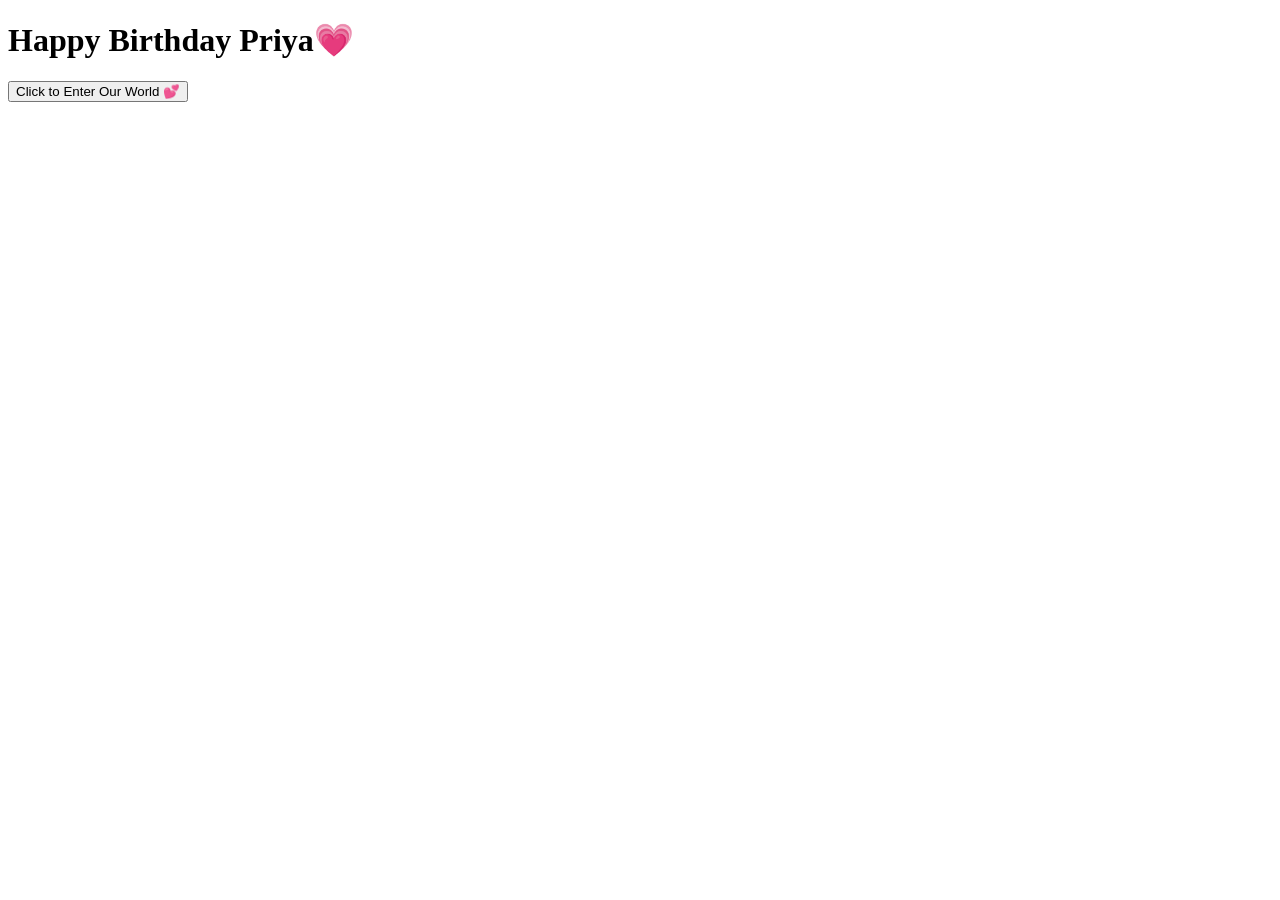
==== index.html @ 2384a810 "first commit" ====
<!DOCTYPE html>
<html lang="en">
<head>
    <meta charset="UTF-8">
    <meta name="viewport" content="width=device-width, initial-scale=1.0">
    <title>Happy Birthday</title>
    <script src="https://cdnjs.cloudflare.com/ajax/libs/gsap/3.12.2/gsap.min.js"></script>
    <link rel="stylesheet" href="style.css">
    
</head>
<body>
    <div class="cursor"></div>
    <div class="container">
        <h1>Happy Birthday Priya💗</h1>
        <div class="greeting"></div>
        <button class="cta-button">Click to Enter Our World 💕</button>
    </div>

    <script src="script.js">
        
    </script>
</body>
</html>
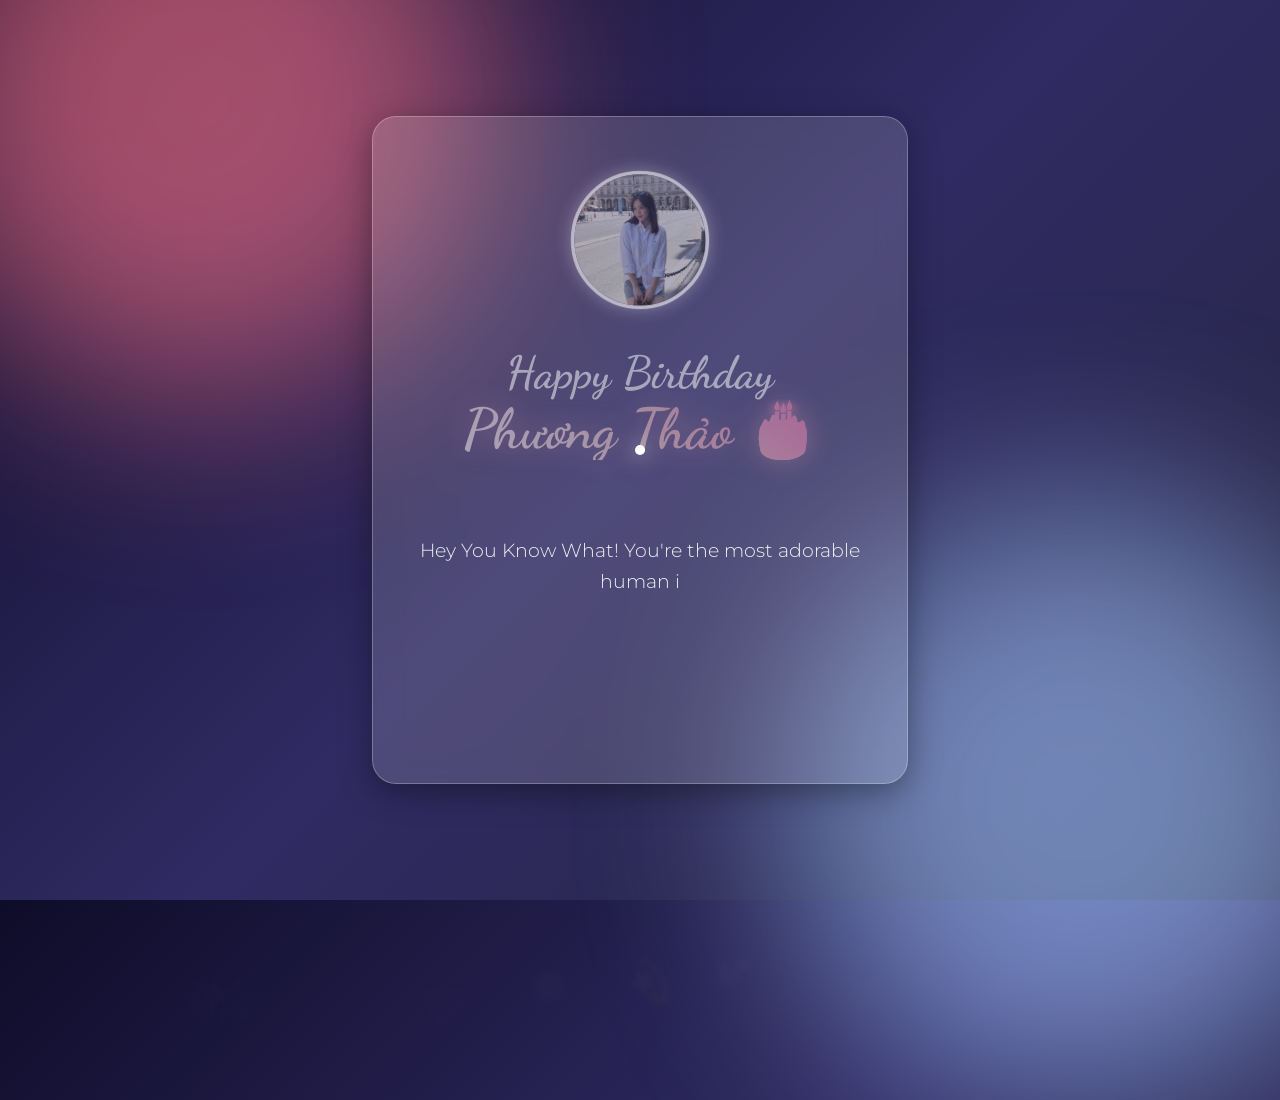
==== commit 2f3cc362: "update" ====
--- a/index.html
+++ b/index.html
@@ -4,16 +4,29 @@
     <meta charset="UTF-8">
     <meta name="viewport" content="width=device-width, initial-scale=1.0">
     <title>Happy Birthday</title>
+    <link rel="preconnect" href="https://fonts.googleapis.com">
+    <link rel="preconnect" href="https://fonts.gstatic.com" crossorigin>
+    <link href="https://fonts.googleapis.com/css2?family=Dancing+Script:wght@700&family=Montserrat:wght@300;400;600&family=Playfair+Display:ital,wght@0,700;1,700&display=swap" rel="stylesheet">
     <script src="https://cdnjs.cloudflare.com/ajax/libs/gsap/3.12.2/gsap.min.js"></script>
     <link rel="stylesheet" href="style.css">
     
 </head>
 <body>
     <div class="cursor"></div>
+    <div class="background-blobs"></div>
     <div class="container">
-        <h1>Happy Birthday Priya💗</h1>
-        <div class="greeting"></div>
-        <button class="cta-button">Click to Enter Our World 💕</button>
+        <div class="glass-card">
+            <div class="profile-container">
+                <img src="pt1.jpg" alt="Phương Thảo" class="profile-photo">
+            </div>
+            <h1 class="main-title">Happy Birthday <br> <span class="highlight-name">Phương Thảo 🎂</span></h1>
+            <div class="sub-greeting">New Journey, New Memories! 🌍✈️</div>
+            <div class="greeting"></div>
+            <button class="cta-button">
+                <span>Click để nhận quà từ Tiến nhennn 💕</span>
+                <div class="button-glow"></div>
+            </button>
+        </div>
     </div>
 
     <script src="script.js">
--- a/style.css
+++ b/style.css
@@ -0,0 +1,245 @@
+:root {
+    --primary: #ff758c;
+    --primary-light: #ff7eb3;
+    --secondary: #ff9a9e;
+    --accent: #fad0c4;
+    --travel: #a1c4fd;
+    --bg-dark: #0f0c29;
+    --glass-bg: rgba(255, 255, 255, 0.15);
+    --glass-border: rgba(255, 255, 255, 0.25);
+}
+
+* {
+    margin: 0;
+    padding: 0;
+    box-sizing: border-box;
+    cursor: none;
+}
+
+body {
+    min-height: 100vh;
+    display: flex;
+    flex-direction: column;
+    align-items: center;
+    justify-content: center;
+    background: #0f0c29;
+    background: linear-gradient(135deg, #0f0c29, #302b63, #24243e);
+    font-family: 'Montserrat', sans-serif;
+    color: white;
+    overflow: hidden;
+    position: relative;
+}
+
+/* Background Blobs for Mesh Gradient Effect */
+.background-blobs {
+    position: absolute;
+    width: 100%;
+    height: 100%;
+    top: 0;
+    left: 0;
+    z-index: 0;
+    filter: blur(100px);
+    opacity: 0.6;
+}
+
+.background-blobs::before,
+.background-blobs::after {
+    content: '';
+    position: absolute;
+    border-radius: 50%;
+}
+
+.background-blobs::before {
+    width: 600px;
+    height: 600px;
+    background: var(--primary);
+    top: -200px;
+    left: -100px;
+    animation: moveBlob1 15s infinite alternate;
+}
+
+.background-blobs::after {
+    width: 600px;
+    height: 600px;
+    background: var(--travel);
+    bottom: -200px;
+    right: -100px;
+    animation: moveBlob2 18s infinite alternate;
+}
+
+@keyframes moveBlob1 {
+    from { transform: translate(0, 0) scale(1); }
+    to { transform: translate(30vw, 15vh) scale(1.2); }
+}
+
+@keyframes moveBlob2 {
+    from { transform: translate(0, 0) scale(1.2); }
+    to { transform: translate(-30vw, -15vh) scale(1); }
+}
+
+.cursor {
+    width: 10px;
+    height: 10px;
+    background: white;
+    border-radius: 50%;
+    position: fixed;
+    pointer-events: none;
+    z-index: 9999;
+    box-shadow: 0 0 20px rgba(255, 255, 255, 0.8), 0 0 40px rgba(255, 105, 180, 0.4);
+    transition: transform 0.1s ease;
+}
+
+.container {
+    padding: 2rem;
+    z-index: 1;
+    width: 100%;
+    max-width: 600px;
+}
+
+.glass-card {
+    background: var(--glass-bg);
+    backdrop-filter: blur(15px);
+    -webkit-backdrop-filter: blur(15px);
+    border: 1px solid var(--glass-border);
+    border-radius: 24px;
+    padding: 3rem 2rem;
+    text-align: center;
+    box-shadow: 0 8px 32px 0 rgba(0, 0, 0, 0.37);
+}
+
+.profile-container {
+    width: 150px;
+    height: 150px;
+    margin: 0 auto 1.5rem;
+    position: relative;
+    opacity: 0;
+    transform: scale(0.8);
+}
+
+.profile-photo {
+    width: 100%;
+    height: 100%;
+    object-fit: cover;
+    border-radius: 50%;
+    border: 4px solid white;
+    box-shadow: 0 0 20px rgba(255, 255, 255, 0.5);
+    animation: floatProfile 6s ease-in-out infinite;
+}
+
+@keyframes floatProfile {
+    0%, 100% { transform: translateY(0); }
+    50% { transform: translateY(-10px); }
+}
+
+.main-title {
+    font-family: 'Dancing Script', cursive;
+    font-size: 2.8rem;
+    line-height: 1.1;
+    margin-bottom: 2rem;
+    color: white;
+    opacity: 0;
+}
+
+.highlight-name {
+    font-size: 3.5rem;
+    display: inline-block;
+    white-space: nowrap;
+    background: linear-gradient(45deg, #fff, #fad0c4, #ff7eb3);
+    -webkit-background-clip: text;
+    background-clip: text;
+    -webkit-text-fill-color: transparent;
+    filter: drop-shadow(0 0 15px rgba(255, 182, 193, 0.6));
+    animation: namePulse 3s ease-in-out infinite;
+}
+
+@keyframes namePulse {
+    0%, 100% { transform: scale(1); filter: drop-shadow(0 0 15px rgba(255, 182, 193, 0.6)); }
+    50% { transform: scale(1.05); filter: drop-shadow(0 0 25px rgba(255, 126, 179, 0.8)); }
+}
+.sub-greeting {
+    font-size: 1.1rem;
+    font-weight: 500;
+    color: var(--travel);
+    margin-bottom: 2rem;
+    letter-spacing: 1px;
+    text-transform: uppercase;
+    opacity: 0;
+    transform: translateY(10px);
+}
+
+.greeting {
+    font-size: 1.2rem;
+    font-weight: 300;
+    line-height: 1.6;
+    margin-bottom: 3rem;
+    min-height: 4.8em;
+    color: rgba(255, 255, 255, 0.9);
+}
+
+.cta-button {
+    position: relative;
+    padding: 1.2rem 2.5rem;
+    font-size: 1.1rem;
+    font-weight: 600;
+    background: white;
+    border: none;
+    border-radius: 50px;
+    color: #302b63;
+    cursor: pointer;
+    overflow: hidden;
+    transition: all 0.3s ease;
+    opacity: 0;
+}
+
+.cta-button span {
+    position: relative;
+    z-index: 2;
+}
+
+.button-glow {
+    position: absolute;
+    top: 50%;
+    left: 50%;
+    width: 0;
+    height: 0;
+    background: rgba(255, 105, 180, 0.4);
+    box-shadow: 0 0 50px 30px rgba(255, 105, 180, 0.4);
+    border-radius: 50%;
+    transform: translate(-50%, -50%);
+    z-index: 1;
+    transition: all 0.5s ease;
+    opacity: 0;
+}
+
+.cta-button:hover {
+    transform: translateY(-5px);
+    box-shadow: 0 10px 20px rgba(0, 0, 0, 0.2);
+}
+
+.cta-button:hover .button-glow {
+    opacity: 1;
+    width: 100px;
+    height: 100px;
+}
+
+.floating {
+    position: absolute;
+    pointer-events: none;
+    opacity: 0;
+    z-index: 0;
+}
+
+@media (max-width: 768px) {
+    .main-title { font-size: 2rem; }
+    .highlight-name { font-size: 2.2rem; }
+    .glass-card { padding: 2rem 1.5rem; margin: 1rem; }
+    .greeting { font-size: 1rem; min-height: 5em; }
+    .cta-button { padding: 1rem 2rem; font-size: 1rem; }
+}
+
+@media (max-width: 480px) {
+    .main-title { font-size: 1.6rem; }
+    .highlight-name { font-size: 1.8rem; }
+    .glass-card { padding: 1.5rem 1rem; }
+    .greeting { font-size: 0.9rem; }
+}
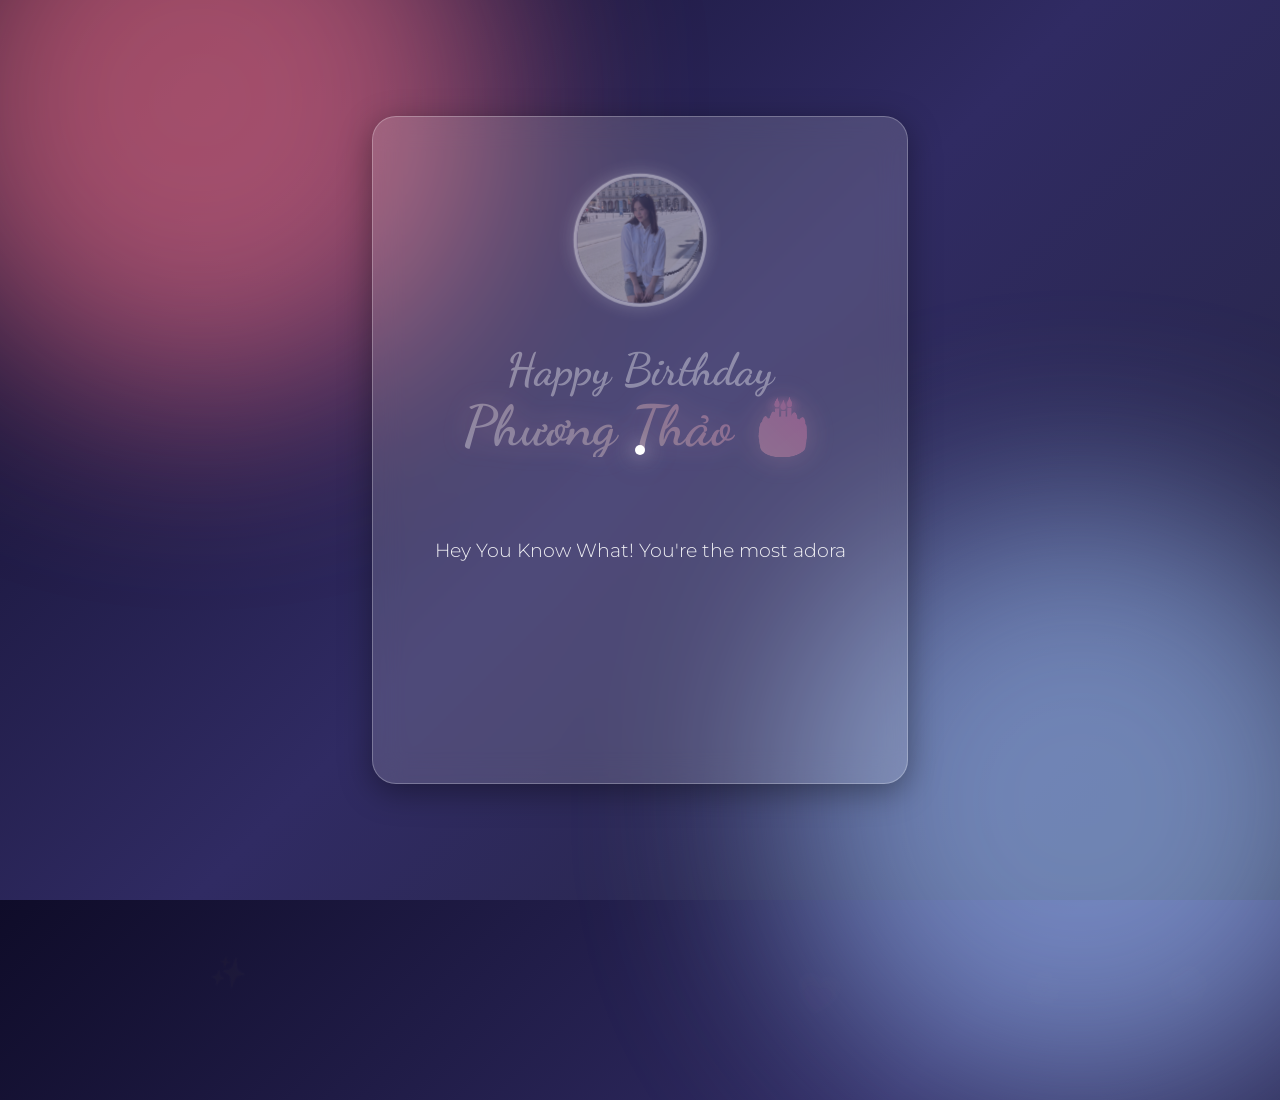
==== commit ab3220d3: "add music" ====
--- a/index.html
+++ b/index.html
@@ -29,8 +29,7 @@
         </div>
     </div>
 
-    <script src="script.js">
-        
-    </script>
+    <script src="script.js"></script>
+    <script src="music.js"></script>
 </body>
 </html>
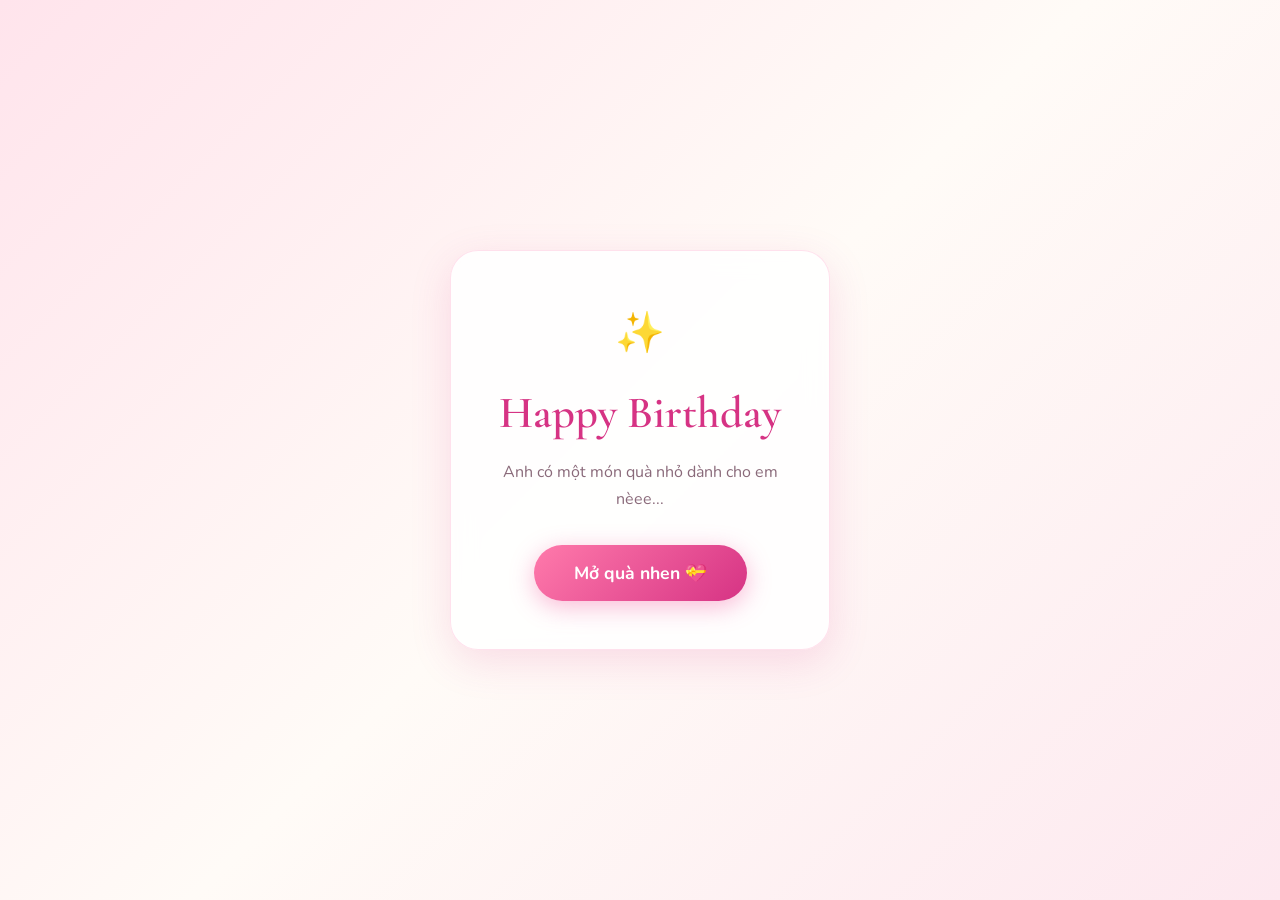
==== commit 555adc1a: "ngoc" ====
--- a/index.html
+++ b/index.html
@@ -1,35 +1,254 @@
 <!DOCTYPE html>
-<html lang="en">
+<html lang="vi">
 <head>
-    <meta charset="UTF-8">
-    <meta name="viewport" content="width=device-width, initial-scale=1.0">
-    <title>Happy Birthday</title>
-    <link rel="preconnect" href="https://fonts.googleapis.com">
-    <link rel="preconnect" href="https://fonts.gstatic.com" crossorigin>
-    <link href="https://fonts.googleapis.com/css2?family=Dancing+Script:wght@700&family=Montserrat:wght@300;400;600&family=Playfair+Display:ital,wght@0,700;1,700&display=swap" rel="stylesheet">
-    <script src="https://cdnjs.cloudflare.com/ajax/libs/gsap/3.12.2/gsap.min.js"></script>
-    <link rel="stylesheet" href="style.css">
-    
+  <meta charset="UTF-8">
+  <meta name="viewport" content="width=device-width, initial-scale=1.0">
+  <title>Happy Birthday, Em Yêu 💕</title>
+  <link rel="preconnect" href="https://fonts.googleapis.com">
+  <link rel="preconnect" href="https://fonts.gstatic.com" crossorigin>
+  <link href="https://fonts.googleapis.com/css2?family=Cormorant+Garamond:ital,wght@0,400;0,600;1,400&family=Nunito:wght@400;600;700;800&display=swap" rel="stylesheet">
+  <link rel="stylesheet" href="style.css">
 </head>
 <body>
-    <div class="cursor"></div>
-    <div class="background-blobs"></div>
-    <div class="container">
-        <div class="glass-card">
-            <div class="profile-container">
-                <img src="pt1.jpg" alt="Phương Thảo" class="profile-photo">
-            </div>
-            <h1 class="main-title">Happy Birthday <br> <span class="highlight-name">Phương Thảo 🎂</span></h1>
-            <div class="sub-greeting">New Journey, New Memories! 🌍✈️</div>
-            <div class="greeting"></div>
-            <button class="cta-button">
-                <span>Click để nhận quà từ Tiến nhennn 💕</span>
-                <div class="button-glow"></div>
-            </button>
-        </div>
+  <div class="hearts-bg" aria-hidden="true"></div>
+
+  <!-- Entry overlay for music -->
+  <div id="entry-overlay" class="entry-overlay">
+    <div class="entry-card">
+      <div class="entry-sparkle">✨</div>
+      <h1 class="entry-title">Happy Birthday</h1>
+      <p class="entry-sub">Anh có một món quà nhỏ dành cho em nèee...</p>
+      <button id="enter-btn" class="btn-enter">Mở quà nhen 💝</button>
     </div>
-
-    <script src="script.js"></script>
-    <script src="music.js"></script>
+  </div>
+
+  <audio id="bg-music" loop preload="auto">
+    <source src="Until I Found You.mp3" type="audio/mpeg">
+  </audio>
+
+  <button id="music-toggle" class="music-toggle" aria-label="Toggle music" hidden>
+    <span class="music-icon">🎵</span>
+  </button>
+
+  <main id="main-content" hidden>
+    <!-- Hero -->
+    <section class="hero">
+      <div class="hero-content">
+        <p class="hero-tag">31 · 07 · 2026</p>
+        <h1 class="hero-title">
+          <span class="title-line">Chúc mừng</span>
+          <span class="title-line accent">sinh nhật em</span>
+        </h1>
+        <p class="hero-heart">💗</p>
+      </div>
+      <div class="hero-photos">
+        <div class="polaroid p1"><img src="i1.jpg" alt="Kỷ niệm đẹp 1"></div>
+        <div class="polaroid p2"><img src="i2.jpg" alt="Kỷ niệm đẹp 2"></div>
+        <div class="polaroid p3"><img src="i3.jpg" alt="Kỷ niệm đẹp 3"></div>
+      </div>
+      <div class="scroll-hint">
+        <span>Cuộn xuống nhen</span>
+        <div class="scroll-arrow">↓</div>
+      </div>
+    </section>
+
+    <!-- Messages -->
+    <section class="messages">
+      <div class="message-card reveal" data-delay="0">
+        <div class="card-icon">🎂</div>
+        <p>Chúc em sinh nhật vui vẻ nhen, nay anh mới biết nên hong kịp chuẩn bị chi hết, nên anh vội làm cái ni để tặng em mong em sẽ thích nó. Chúc em tuổi mới ngày càng xinh đẹp hơn nè, đậu nguyện vọng 1, gia đình hạnh phúc, luôn xinh tươi vui cười. Phải nhớ quan tâm đến bản thân, tự chăm sóc cho bản thân, quan tâm đến sức khoẻ đóo nghe hong. Lớn ròi đó chứ hong còn nhỏ nữa đauu.</p>
+      </div>
+
+      <div class="message-card reveal" data-delay="1">
+        <div class="card-icon">💌</div>
+        <p>Thiệt sự thì anh hong nói nhưng anh cảm thấy vui khi nói chuyện với em lắm á, anh hong nghĩ là sẽ có 1 ngày a gặp được người mà a có thể nói chuyện thoải mái chia sẻ đến dậy, cảm ơn em vì đã lắng nghe anh nói và chăm chút trả lời anh hen. Lần đầu anh đọc mô tả về em anh thấy bất ngờ lắm á, anh tưởng là đang tả anh hong à, đánh cầu lông, xoay rubik ròi đi dạo đồ, xong vô nói chuyện thì nói về AI ngành học ròi đủ thứ, nói cái chi a cũng cảm thấy e nói chuyện thiệt sự rất là oke luôn hihi</p>
+      </div>
+
+      <div class="message-card reveal" data-delay="2">
+        <div class="card-icon">🌸</div>
+        <p>Này là anh tự ghi hong chứ hỏng có dùng AI chi hết đó. Chơi ơi anh hong có nhiều ảnh của em nên tìm đủ nguồn luôn để lấy được nhiêu đó á. Hoi ghi nhiều quá sợ e lười đọc. Tóm lại là sinh nhật năm nay em phải đi chơi cho thật vui nhen hong, nhớ giữ gìn sức khoẻ nữa đóoo</p>
+      </div>
+    </section>
+
+    <!-- Gallery -->
+    <section class="gallery">
+      <h2 class="section-title reveal">Những khoảnh khắc xinh xắn của ẻm</h2>
+      <div class="gallery-grid">
+        <figure class="gallery-item reveal" data-delay="0">
+          <img src="i4.jpg" alt="Khoảnh khắc 4">
+          <figcaption>✨</figcaption>
+        </figure>
+        <figure class="gallery-item reveal" data-delay="1">
+          <img src="i5.jpg" alt="Khoảnh khắc 5">
+          <figcaption>💕</figcaption>
+        </figure>
+        <figure class="gallery-item wide reveal" data-delay="2">
+          <img src="i1.jpg" alt="Khoảnh khắc 1">
+          <figcaption>🌷</figcaption>
+        </figure>
+      </div>
+    </section>
+
+    <!-- Date invitation -->
+    <section class="invite-section">
+      <div class="invite-wrapper">
+        <div class="step-progress">
+          <div class="progress-bar"><div class="progress-fill" id="progress-fill"></div></div>
+          <div class="step-dots">
+            <span class="dot active" data-step="1"></span>
+            <span class="dot" data-step="2"></span>
+            <span class="dot" data-step="3"></span>
+            <span class="dot" data-step="4"></span>
+            <span class="dot" data-step="5"></span>
+          </div>
+        </div>
+
+        <!-- Step 1: Ask -->
+        <div class="step-panel active" id="step-1">
+          <div class="step-icon">🌙</div>
+          <h2 class="step-title">Would you like to go for a walk with me?</h2>
+          <p class="step-desc">Just the two of us, a little stroll, and maybe some good food along the way~</p>
+          <div class="ask-zone" id="ask-zone">
+            <button class="btn-yes" id="btn-yes">Yes! 💕</button>
+            <button class="btn-no" id="btn-no">No 😢</button>
+          </div>
+        </div>
+
+        <!-- Step 2: Location -->
+        <div class="step-panel" id="step-2">
+          <div class="step-icon">📍</div>
+          <h2 class="step-title">Where shall we meet?</h2>
+          <p class="step-desc">Pick a spot, or suggest your own favorite place</p>
+          <div class="form-group">
+            <label class="radio-card">
+              <input type="radio" name="location" value="Nguyen Hue Walking Street" checked>
+              <span class="radio-label">
+                <strong>Nguyen Hue Walking Street</strong>
+                <small>Phố đi bộ Nguyễn Huệ, Quận 1</small>
+              </span>
+            </label>
+            <label class="radio-card">
+              <input type="radio" name="location" value="custom">
+              <span class="radio-label">
+                <strong>Somewhere else</strong>
+                <small>I'll type my own place</small>
+              </span>
+            </label>
+            <input type="text" id="custom-location" class="custom-input" placeholder="Enter your preferred location..." hidden>
+          </div>
+          <button class="btn-next" data-next="3">Continue →</button>
+        </div>
+
+        <!-- Step 3: Time -->
+        <div class="step-panel" id="step-3">
+          <div class="step-icon">🕐</div>
+          <h2 class="step-title">When works for you?</h2>
+          <p class="step-desc">Choose a date and time that's perfect for you</p>
+          <div class="form-group">
+            <label for="date-input">Date</label>
+            <input type="date" id="date-input" class="form-input" required>
+            <label for="time-input">Time</label>
+            <input type="time" id="time-input" class="form-input" required>
+          </div>
+          <div class="btn-row">
+            <button class="btn-back" data-back="2">← Back</button>
+            <button class="btn-next" data-next="4">Continue →</button>
+          </div>
+        </div>
+
+        <!-- Step 4: Food -->
+        <div class="step-panel" id="step-4">
+          <div class="step-icon">🍜</div>
+          <h2 class="step-title">What are you craving?</h2>
+          <p class="step-desc">Pick something yummy — or surprise me!</p>
+          <div class="food-grid">
+            <label class="food-card">
+              <input type="radio" name="food" value="Street food" checked>
+              <span>🍜 Street food</span>
+            </label>
+            <label class="food-card">
+              <input type="radio" name="food" value="Hotpot">
+              <span>🫕 Hotpot</span>
+            </label>
+            <label class="food-card">
+              <input type="radio" name="food" value="BBQ & skewers">
+              <span>🍢 BBQ & skewers</span>
+            </label>
+            <label class="food-card">
+              <input type="radio" name="food" value="Jollibee">
+              <span>🍗 Jollibee</span>
+            </label>
+            <label class="food-card">
+              <input type="radio" name="food" value="Dessert & boba">
+              <span>🧋 Dessert & boba</span>
+            </label>
+            <label class="food-card">
+              <input type="radio" name="food" value="Surprise me!">
+              <span>🎁 Surprise me!</span>
+            </label>
+          </div>
+          <div class="btn-row">
+            <button class="btn-back" data-back="3">← Back</button>
+            <button class="btn-next" data-next="5">Continue →</button>
+          </div>
+        </div>
+
+        <!-- Step 5: Confirm & Submit -->
+        <div class="step-panel" id="step-5">
+          <div class="step-icon">💝</div>
+          <h2 class="step-title">All set!</h2>
+          <p class="step-desc">Here's our little plan — does everything look good?</p>
+          <div class="confirm-card">
+            <div class="confirm-row">
+              <span class="confirm-label">📍 Location</span>
+              <span class="confirm-value" id="confirm-location">—</span>
+            </div>
+            <div class="confirm-row">
+              <span class="confirm-label">📅 Date</span>
+              <span class="confirm-value" id="confirm-date">—</span>
+            </div>
+            <div class="confirm-row">
+              <span class="confirm-label">🕐 Time</span>
+              <span class="confirm-value" id="confirm-time">—</span>
+            </div>
+            <div class="confirm-row">
+              <span class="confirm-label">🍽 Food</span>
+              <span class="confirm-value" id="confirm-food">—</span>
+            </div>
+          </div>
+          <div class="btn-row">
+            <button class="btn-back" data-back="4">← Back</button>
+            <button class="btn-submit" id="btn-submit">Send it! 💌</button>
+          </div>
+        </div>
+
+        <!-- Success -->
+        <div class="step-panel" id="step-success">
+          <div class="step-icon success-bounce">🎉</div>
+          <h2 class="step-title">Yay! Can't wait!</h2>
+          <p class="step-desc">Your reply has been sent. See you soon, beautiful! 💕</p>
+        </div>
+      </div>
+    </section>
+
+    <footer class="footer">
+      <p>Made with 💗 just for you</p>
+    </footer>
+  </main>
+
+  <!-- Hidden form for email -->
+  <form id="email-form" action="https://formsubmit.co/tiennguyen2283@gmail.com" method="POST" hidden>
+    <input type="hidden" name="_subject" value="Birthday Walk Date Request 💕">
+    <input type="hidden" name="_captcha" value="false">
+    <input type="hidden" name="_template" value="table">
+    <input type="text" name="_honey" style="display:none">
+    <input type="hidden" name="location" id="form-location">
+    <input type="hidden" name="date" id="form-date">
+    <input type="hidden" name="time" id="form-time">
+    <input type="hidden" name="food" id="form-food">
+    <input type="hidden" name="response" value="YES - She said yes to the walk!">
+  </form>
+
+  <script src="script.js"></script>
 </body>
-</html>+</html>
--- a/style.css
+++ b/style.css
@@ -1,245 +1,805 @@
+/* ===== Tokens ===== */
 :root {
-    --primary: #ff758c;
-    --primary-light: #ff7eb3;
-    --secondary: #ff9a9e;
-    --accent: #fad0c4;
-    --travel: #a1c4fd;
-    --bg-dark: #0f0c29;
-    --glass-bg: rgba(255, 255, 255, 0.15);
-    --glass-border: rgba(255, 255, 255, 0.25);
-}
-
-* {
-    margin: 0;
-    padding: 0;
-    box-sizing: border-box;
-    cursor: none;
+  --rose-50: #fff5f7;
+  --rose-100: #ffe4ec;
+  --rose-200: #ffc9dc;
+  --rose-300: #ffa3c4;
+  --rose-400: #ff7aab;
+  --rose-500: #f2559a;
+  --rose-600: #d63384;
+  --cream: #fffbf7;
+  --blush: #fde8ef;
+  --text: #4a3040;
+  --text-light: #8a6a7a;
+  --shadow-soft: 0 8px 32px rgba(242, 85, 154, 0.12);
+  --shadow-card: 0 12px 40px rgba(214, 51, 132, 0.15);
+  --radius: 20px;
+  --font-display: 'Cormorant Garamond', Georgia, serif;
+  --font-body: 'Nunito', system-ui, sans-serif;
+}
+
+*, *::before, *::after {
+  box-sizing: border-box;
+  margin: 0;
+  padding: 0;
+}
+
+html {
+  scroll-behavior: smooth;
 }
 
 body {
-    min-height: 100vh;
-    display: flex;
-    flex-direction: column;
-    align-items: center;
-    justify-content: center;
-    background: #0f0c29;
-    background: linear-gradient(135deg, #0f0c29, #302b63, #24243e);
-    font-family: 'Montserrat', sans-serif;
-    color: white;
-    overflow: hidden;
-    position: relative;
-}
-
-/* Background Blobs for Mesh Gradient Effect */
-.background-blobs {
-    position: absolute;
-    width: 100%;
-    height: 100%;
-    top: 0;
-    left: 0;
-    z-index: 0;
-    filter: blur(100px);
-    opacity: 0.6;
-}
-
-.background-blobs::before,
-.background-blobs::after {
-    content: '';
-    position: absolute;
-    border-radius: 50%;
-}
-
-.background-blobs::before {
-    width: 600px;
-    height: 600px;
-    background: var(--primary);
-    top: -200px;
-    left: -100px;
-    animation: moveBlob1 15s infinite alternate;
-}
-
-.background-blobs::after {
-    width: 600px;
-    height: 600px;
-    background: var(--travel);
-    bottom: -200px;
-    right: -100px;
-    animation: moveBlob2 18s infinite alternate;
-}
-
-@keyframes moveBlob1 {
-    from { transform: translate(0, 0) scale(1); }
-    to { transform: translate(30vw, 15vh) scale(1.2); }
-}
-
-@keyframes moveBlob2 {
-    from { transform: translate(0, 0) scale(1.2); }
-    to { transform: translate(-30vw, -15vh) scale(1); }
-}
-
-.cursor {
-    width: 10px;
-    height: 10px;
-    background: white;
-    border-radius: 50%;
-    position: fixed;
-    pointer-events: none;
-    z-index: 9999;
-    box-shadow: 0 0 20px rgba(255, 255, 255, 0.8), 0 0 40px rgba(255, 105, 180, 0.4);
-    transition: transform 0.1s ease;
-}
-
-.container {
-    padding: 2rem;
-    z-index: 1;
-    width: 100%;
-    max-width: 600px;
-}
-
-.glass-card {
-    background: var(--glass-bg);
-    backdrop-filter: blur(15px);
-    -webkit-backdrop-filter: blur(15px);
-    border: 1px solid var(--glass-border);
-    border-radius: 24px;
-    padding: 3rem 2rem;
-    text-align: center;
-    box-shadow: 0 8px 32px 0 rgba(0, 0, 0, 0.37);
-}
-
-.profile-container {
-    width: 150px;
-    height: 150px;
-    margin: 0 auto 1.5rem;
-    position: relative;
+  font-family: var(--font-body);
+  background: var(--cream);
+  color: var(--text);
+  overflow-x: hidden;
+  line-height: 1.7;
+}
+
+/* ===== Floating hearts background ===== */
+.hearts-bg {
+  position: fixed;
+  inset: 0;
+  pointer-events: none;
+  z-index: 0;
+  background:
+    radial-gradient(ellipse at 20% 20%, rgba(255, 200, 220, 0.4) 0%, transparent 50%),
+    radial-gradient(ellipse at 80% 80%, rgba(255, 180, 210, 0.3) 0%, transparent 50%),
+    radial-gradient(ellipse at 50% 50%, rgba(255, 230, 240, 0.5) 0%, transparent 70%);
+}
+
+.hearts-bg::before,
+.hearts-bg::after {
+  content: '💕';
+  position: absolute;
+  font-size: 1.2rem;
+  opacity: 0.15;
+  animation: floatHeart 8s ease-in-out infinite;
+}
+
+.hearts-bg::before { top: 15%; left: 10%; animation-delay: 0s; }
+.hearts-bg::after { top: 60%; right: 12%; animation-delay: 3s; content: '✨'; }
+
+@keyframes floatHeart {
+  0%, 100% { transform: translateY(0) rotate(0deg); }
+  50% { transform: translateY(-20px) rotate(10deg); }
+}
+
+/* ===== Entry overlay ===== */
+.entry-overlay {
+  position: fixed;
+  inset: 0;
+  z-index: 1000;
+  display: flex;
+  align-items: center;
+  justify-content: center;
+  background: linear-gradient(135deg, var(--rose-100) 0%, var(--cream) 50%, var(--blush) 100%);
+  transition: opacity 0.8s ease, visibility 0.8s ease;
+}
+
+.entry-overlay.hidden {
+  opacity: 0;
+  visibility: hidden;
+  pointer-events: none;
+}
+
+.entry-card {
+  text-align: center;
+  padding: 3rem 2.5rem;
+  background: rgba(255, 255, 255, 0.85);
+  backdrop-filter: blur(12px);
+  border-radius: 28px;
+  box-shadow: var(--shadow-card);
+  border: 1px solid rgba(255, 180, 210, 0.4);
+  max-width: 380px;
+  animation: entryPop 0.8s cubic-bezier(0.34, 1.56, 0.64, 1);
+}
+
+@keyframes entryPop {
+  from { opacity: 0; transform: scale(0.85) translateY(20px); }
+  to { opacity: 1; transform: scale(1) translateY(0); }
+}
+
+.entry-sparkle {
+  font-size: 2.5rem;
+  margin-bottom: 0.5rem;
+  animation: sparkle 2s ease-in-out infinite;
+}
+
+@keyframes sparkle {
+  0%, 100% { transform: scale(1); }
+  50% { transform: scale(1.2) rotate(10deg); }
+}
+
+.entry-title {
+  font-family: var(--font-display);
+  font-size: 2.8rem;
+  font-weight: 600;
+  color: var(--rose-600);
+  margin-bottom: 0.5rem;
+}
+
+.entry-sub {
+  color: var(--text-light);
+  margin-bottom: 2rem;
+  font-size: 1rem;
+}
+
+.btn-enter {
+  font-family: var(--font-body);
+  font-size: 1.1rem;
+  font-weight: 700;
+  padding: 1rem 2.5rem;
+  border: none;
+  border-radius: 50px;
+  background: linear-gradient(135deg, var(--rose-400), var(--rose-600));
+  color: white;
+  cursor: pointer;
+  box-shadow: 0 6px 24px rgba(242, 85, 154, 0.4);
+  transition: transform 0.2s, box-shadow 0.2s;
+}
+
+.btn-enter:hover {
+  transform: translateY(-2px) scale(1.03);
+  box-shadow: 0 10px 32px rgba(242, 85, 154, 0.5);
+}
+
+/* ===== Music toggle ===== */
+.music-toggle {
+  position: fixed;
+  top: 1.2rem;
+  right: 1.2rem;
+  z-index: 100;
+  width: 48px;
+  height: 48px;
+  border-radius: 50%;
+  border: 2px solid var(--rose-200);
+  background: rgba(255, 255, 255, 0.9);
+  backdrop-filter: blur(8px);
+  cursor: pointer;
+  font-size: 1.3rem;
+  box-shadow: var(--shadow-soft);
+  transition: transform 0.2s;
+}
+
+.music-toggle:hover { transform: scale(1.1); }
+.music-toggle.paused .music-icon { opacity: 0.4; }
+
+/* ===== Main ===== */
+main {
+  position: relative;
+  z-index: 1;
+}
+
+/* ===== Hero ===== */
+.hero {
+  min-height: 100vh;
+  display: flex;
+  flex-direction: column;
+  align-items: center;
+  justify-content: center;
+  padding: 2rem 1.5rem 4rem;
+  text-align: center;
+  position: relative;
+}
+
+.hero-content {
+  margin-bottom: 2rem;
+}
+
+.hero-tag {
+  font-size: 0.85rem;
+  letter-spacing: 0.3em;
+  text-transform: uppercase;
+  color: var(--rose-400);
+  font-weight: 700;
+  margin-bottom: 1rem;
+}
+
+.hero-title {
+  font-family: var(--font-display);
+  line-height: 1.1;
+}
+
+.title-line {
+  display: block;
+  font-size: clamp(2.5rem, 8vw, 4.5rem);
+  font-weight: 600;
+  color: var(--text);
+}
+
+.title-line.accent {
+  color: var(--rose-600);
+  font-style: italic;
+}
+
+.hero-heart {
+  font-size: 2rem;
+  margin-top: 1rem;
+  animation: heartbeat 1.5s ease-in-out infinite;
+}
+
+@keyframes heartbeat {
+  0%, 100% { transform: scale(1); }
+  15% { transform: scale(1.15); }
+  30% { transform: scale(1); }
+  45% { transform: scale(1.1); }
+}
+
+.hero-photos {
+  display: flex;
+  gap: 1rem;
+  justify-content: center;
+  flex-wrap: wrap;
+  perspective: 800px;
+  margin-top: 1rem;
+}
+
+.polaroid {
+  background: white;
+  padding: 0.6rem 0.6rem 2.5rem;
+  border-radius: 4px;
+  box-shadow: var(--shadow-card);
+  transform: rotate(var(--rot, 0deg));
+  transition: transform 0.4s ease;
+  width: 160px;
+}
+
+.polaroid:hover {
+  transform: rotate(0deg) translateY(-8px) scale(1.05);
+  z-index: 2;
+}
+
+.polaroid img {
+  width: 100%;
+  height: 140px;
+  object-fit: cover;
+  border-radius: 2px;
+  display: block;
+}
+
+.p1 { --rot: -6deg; animation: polaroidIn 0.8s 0.2s both; }
+.p2 { --rot: 3deg; animation: polaroidIn 0.8s 0.4s both; }
+.p3 { --rot: -2deg; animation: polaroidIn 0.8s 0.6s both; }
+
+@keyframes polaroidIn {
+  from { opacity: 0; transform: rotate(var(--rot)) translateY(30px); }
+  to { opacity: 1; transform: rotate(var(--rot)) translateY(0); }
+}
+
+.scroll-hint {
+  position: absolute;
+  bottom: 2rem;
+  color: var(--text-light);
+  font-size: 0.85rem;
+  animation: bounce 2s ease-in-out infinite;
+}
+
+.scroll-arrow {
+  font-size: 1.2rem;
+  margin-top: 0.3rem;
+}
+
+@keyframes bounce {
+  0%, 100% { transform: translateY(0); }
+  50% { transform: translateY(6px); }
+}
+
+/* ===== Messages ===== */
+.messages {
+  max-width: 680px;
+  margin: 0 auto;
+  padding: 2rem 1.5rem 4rem;
+  display: flex;
+  flex-direction: column;
+  gap: 2rem;
+}
+
+.message-card {
+  background: rgba(255, 255, 255, 0.8);
+  backdrop-filter: blur(10px);
+  border-radius: var(--radius);
+  padding: 2rem 2rem 2rem 2.5rem;
+  box-shadow: var(--shadow-soft);
+  border: 1px solid rgba(255, 200, 220, 0.5);
+  position: relative;
+  opacity: 0;
+  transform: translateY(30px);
+  transition: opacity 0.7s ease, transform 0.7s ease;
+}
+
+.message-card.visible {
+  opacity: 1;
+  transform: translateY(0);
+}
+
+.card-icon {
+  position: absolute;
+  top: -1rem;
+  left: 1.5rem;
+  font-size: 2rem;
+  background: white;
+  width: 3rem;
+  height: 3rem;
+  border-radius: 50%;
+  display: flex;
+  align-items: center;
+  justify-content: center;
+  box-shadow: var(--shadow-soft);
+}
+
+.message-card p {
+  font-size: 1.05rem;
+  color: var(--text);
+  line-height: 1.85;
+}
+
+/* ===== Gallery ===== */
+.gallery {
+  padding: 2rem 1.5rem 5rem;
+  max-width: 900px;
+  margin: 0 auto;
+}
+
+.section-title {
+  font-family: var(--font-display);
+  font-size: 2.2rem;
+  text-align: center;
+  color: var(--rose-600);
+  margin-bottom: 2.5rem;
+  opacity: 0;
+  transform: translateY(20px);
+  transition: opacity 0.7s, transform 0.7s;
+}
+
+.section-title.visible {
+  opacity: 1;
+  transform: translateY(0);
+}
+
+.gallery-grid {
+  display: grid;
+  grid-template-columns: 1fr 1fr;
+  gap: 1.2rem;
+}
+
+.gallery-item {
+  position: relative;
+  border-radius: var(--radius);
+  overflow: hidden;
+  box-shadow: var(--shadow-card);
+  opacity: 0;
+  transform: scale(0.95);
+  transition: opacity 0.7s, transform 0.7s;
+}
+
+.gallery-item.visible {
+  opacity: 1;
+  transform: scale(1);
+}
+
+.gallery-item.wide {
+  grid-column: 1 / -1;
+}
+
+.gallery-item img {
+  width: 100%;
+  height: 220px;
+  object-fit: cover;
+  display: block;
+  transition: transform 0.5s ease;
+}
+
+.gallery-item.wide img { height: 280px; }
+
+.gallery-item:hover img {
+  transform: scale(1.05);
+}
+
+.gallery-item figcaption {
+  position: absolute;
+  bottom: 0.8rem;
+  right: 0.8rem;
+  font-size: 1.5rem;
+  filter: drop-shadow(0 2px 4px rgba(0,0,0,0.2));
+}
+
+/* ===== Invite section ===== */
+.invite-section {
+  padding: 3rem 1.5rem 4rem;
+  background: linear-gradient(180deg, transparent 0%, var(--blush) 30%, var(--rose-100) 100%);
+}
+
+.invite-wrapper {
+  max-width: 520px;
+  margin: 0 auto;
+  background: rgba(255, 255, 255, 0.92);
+  backdrop-filter: blur(16px);
+  border-radius: 28px;
+  padding: 2.5rem 2rem;
+  box-shadow: var(--shadow-card);
+  border: 1px solid rgba(255, 180, 210, 0.5);
+  min-height: 420px;
+}
+
+/* Progress */
+.step-progress {
+  margin-bottom: 2rem;
+}
+
+.progress-bar {
+  height: 4px;
+  background: var(--rose-100);
+  border-radius: 4px;
+  overflow: hidden;
+  margin-bottom: 0.8rem;
+}
+
+.progress-fill {
+  height: 100%;
+  background: linear-gradient(90deg, var(--rose-400), var(--rose-600));
+  border-radius: 4px;
+  width: 20%;
+  transition: width 0.5s cubic-bezier(0.34, 1.2, 0.64, 1);
+}
+
+.step-dots {
+  display: flex;
+  justify-content: center;
+  gap: 0.6rem;
+}
+
+.dot {
+  width: 8px;
+  height: 8px;
+  border-radius: 50%;
+  background: var(--rose-200);
+  transition: background 0.3s, transform 0.3s;
+}
+
+.dot.active {
+  background: var(--rose-500);
+  transform: scale(1.3);
+}
+
+.dot.done {
+  background: var(--rose-400);
+}
+
+/* Step panels */
+.step-panel {
+  display: none;
+  text-align: center;
+  animation: stepIn 0.5s ease;
+}
+
+.step-panel.active {
+  display: block;
+}
+
+@keyframes stepIn {
+  from { opacity: 0; transform: translateX(20px); }
+  to { opacity: 1; transform: translateX(0); }
+}
+
+.step-icon {
+  font-size: 2.5rem;
+  margin-bottom: 0.8rem;
+}
+
+.step-title {
+  font-family: var(--font-display);
+  font-size: 1.8rem;
+  color: var(--rose-600);
+  margin-bottom: 0.5rem;
+}
+
+.step-desc {
+  color: var(--text-light);
+  font-size: 0.95rem;
+  margin-bottom: 1.8rem;
+}
+
+/* Ask buttons */
+.ask-zone {
+  position: relative;
+  min-height: 260px;
+  width: 100%;
+  margin-top: 0.5rem;
+  display: flex;
+  justify-content: center;
+  align-items: center;
+  gap: 1rem;
+}
+
+.ask-zone.is-evading {
+  display: block;
+}
+
+.ask-zone.is-evading .btn-yes {
+  position: absolute;
+  left: 50%;
+  top: 50%;
+  transform: translate(-50%, -50%);
+  z-index: 2;
+}
+
+.ask-zone.is-evading .btn-yes.glow {
+  transform: translate(-50%, -50%) scale(1.1);
+  box-shadow: 0 10px 32px rgba(242, 85, 154, 0.6);
+}
+
+.btn-yes {
+  font-family: var(--font-body);
+  font-size: 1.1rem;
+  font-weight: 700;
+  padding: 0.9rem 2.2rem;
+  border: none;
+  border-radius: 50px;
+  background: linear-gradient(135deg, #ff9ec5, var(--rose-500));
+  color: white;
+  cursor: pointer;
+  box-shadow: 0 6px 20px rgba(242, 85, 154, 0.35);
+  transition: transform 0.2s, box-shadow 0.2s;
+  white-space: nowrap;
+}
+
+.btn-yes:hover {
+  transform: translateY(-2px) scale(1.05);
+  box-shadow: 0 10px 28px rgba(242, 85, 154, 0.45);
+}
+
+.ask-zone.is-evading .btn-yes:hover {
+  transform: translate(-50%, -50%) scale(1.08);
+}
+
+.btn-no {
+  font-family: var(--font-body);
+  font-size: 1rem;
+  font-weight: 600;
+  padding: 0.9rem 1.8rem;
+  border: 2px solid var(--rose-200);
+  border-radius: 50px;
+  background: white;
+  color: var(--text-light);
+  cursor: pointer;
+  transition: left 0.25s ease, top 0.25s ease, border-color 0.2s;
+  white-space: nowrap;
+  z-index: 1;
+}
+
+.btn-no:hover {
+  border-color: var(--rose-300);
+}
+
+/* Form elements */
+.form-group {
+  text-align: left;
+  margin-bottom: 1.5rem;
+}
+
+.form-group label:not(.radio-card):not(.food-card) {
+  display: block;
+  font-weight: 700;
+  font-size: 0.85rem;
+  color: var(--text-light);
+  margin-bottom: 0.4rem;
+  margin-top: 1rem;
+}
+
+.form-group label:first-child { margin-top: 0; }
+
+.form-input,
+.custom-input {
+  width: 100%;
+  padding: 0.85rem 1rem;
+  border: 2px solid var(--rose-100);
+  border-radius: 12px;
+  font-family: var(--font-body);
+  font-size: 1rem;
+  color: var(--text);
+  background: white;
+  transition: border-color 0.2s;
+}
+
+.form-input:focus,
+.custom-input:focus {
+  outline: none;
+  border-color: var(--rose-400);
+}
+
+.radio-card {
+  display: flex;
+  align-items: flex-start;
+  gap: 0.8rem;
+  padding: 1rem 1.2rem;
+  border: 2px solid var(--rose-100);
+  border-radius: 14px;
+  margin-bottom: 0.8rem;
+  cursor: pointer;
+  transition: border-color 0.2s, background 0.2s;
+}
+
+.radio-card:has(input:checked) {
+  border-color: var(--rose-400);
+  background: var(--rose-50);
+}
+
+.radio-card input { margin-top: 0.2rem; accent-color: var(--rose-500); }
+
+.radio-label strong {
+  display: block;
+  font-size: 0.95rem;
+}
+
+.radio-label small {
+  color: var(--text-light);
+  font-size: 0.8rem;
+}
+
+.custom-input {
+  margin-top: 0.5rem;
+}
+
+/* Food grid */
+.food-grid {
+  display: grid;
+  grid-template-columns: 1fr 1fr;
+  gap: 0.7rem;
+  margin-bottom: 1.5rem;
+}
+
+.food-card {
+  display: flex;
+  align-items: center;
+  justify-content: center;
+  padding: 0.9rem 0.6rem;
+  border: 2px solid var(--rose-100);
+  border-radius: 14px;
+  cursor: pointer;
+  font-size: 0.85rem;
+  font-weight: 600;
+  text-align: center;
+  transition: border-color 0.2s, background 0.2s, transform 0.2s;
+}
+
+.food-card:has(input:checked) {
+  border-color: var(--rose-400);
+  background: var(--rose-50);
+  transform: scale(1.02);
+}
+
+.food-card input { display: none; }
+
+/* Confirm card */
+.confirm-card {
+  background: var(--rose-50);
+  border-radius: 16px;
+  padding: 1.2rem 1.5rem;
+  margin-bottom: 1.5rem;
+  text-align: left;
+}
+
+.confirm-row {
+  display: flex;
+  justify-content: space-between;
+  align-items: flex-start;
+  padding: 0.6rem 0;
+  border-bottom: 1px dashed var(--rose-200);
+  gap: 1rem;
+}
+
+.confirm-row:last-child { border-bottom: none; }
+
+.confirm-label {
+  font-size: 0.85rem;
+  color: var(--text-light);
+  white-space: nowrap;
+}
+
+.confirm-value {
+  font-weight: 700;
+  font-size: 0.9rem;
+  text-align: right;
+}
+
+/* Navigation buttons */
+.btn-row {
+  display: flex;
+  gap: 0.8rem;
+  justify-content: center;
+}
+
+.btn-next,
+.btn-submit {
+  font-family: var(--font-body);
+  font-size: 1rem;
+  font-weight: 700;
+  padding: 0.85rem 2rem;
+  border: none;
+  border-radius: 50px;
+  background: linear-gradient(135deg, var(--rose-400), var(--rose-600));
+  color: white;
+  cursor: pointer;
+  box-shadow: 0 4px 16px rgba(242, 85, 154, 0.3);
+  transition: transform 0.2s;
+}
+
+.btn-next:hover,
+.btn-submit:hover {
+  transform: translateY(-2px);
+}
+
+.btn-back {
+  font-family: var(--font-body);
+  font-size: 0.95rem;
+  font-weight: 600;
+  padding: 0.85rem 1.5rem;
+  border: 2px solid var(--rose-200);
+  border-radius: 50px;
+  background: white;
+  color: var(--text-light);
+  cursor: pointer;
+  transition: border-color 0.2s;
+}
+
+.btn-back:hover { border-color: var(--rose-400); }
+
+.btn-submit {
+  background: linear-gradient(135deg, #ff7aab, #d63384);
+  font-size: 1.05rem;
+}
+
+.success-bounce {
+  animation: successPop 0.6s cubic-bezier(0.34, 1.56, 0.64, 1);
+}
+
+@keyframes successPop {
+  from { transform: scale(0); }
+  to { transform: scale(1); }
+}
+
+/* ===== Footer ===== */
+.footer {
+  text-align: center;
+  padding: 2rem;
+  color: var(--text-light);
+  font-size: 0.9rem;
+}
+
+/* ===== Confetti ===== */
+.confetti-piece {
+  position: fixed;
+  width: 10px;
+  height: 10px;
+  top: -10px;
+  z-index: 9999;
+  pointer-events: none;
+  animation: confettiFall linear forwards;
+}
+
+@keyframes confettiFall {
+  to {
+    transform: translateY(110vh) rotate(720deg);
     opacity: 0;
-    transform: scale(0.8);
-}
-
-.profile-photo {
-    width: 100%;
-    height: 100%;
-    object-fit: cover;
-    border-radius: 50%;
-    border: 4px solid white;
-    box-shadow: 0 0 20px rgba(255, 255, 255, 0.5);
-    animation: floatProfile 6s ease-in-out infinite;
-}
-
-@keyframes floatProfile {
-    0%, 100% { transform: translateY(0); }
-    50% { transform: translateY(-10px); }
-}
-
-.main-title {
-    font-family: 'Dancing Script', cursive;
-    font-size: 2.8rem;
-    line-height: 1.1;
-    margin-bottom: 2rem;
-    color: white;
-    opacity: 0;
-}
-
-.highlight-name {
-    font-size: 3.5rem;
-    display: inline-block;
-    white-space: nowrap;
-    background: linear-gradient(45deg, #fff, #fad0c4, #ff7eb3);
-    -webkit-background-clip: text;
-    background-clip: text;
-    -webkit-text-fill-color: transparent;
-    filter: drop-shadow(0 0 15px rgba(255, 182, 193, 0.6));
-    animation: namePulse 3s ease-in-out infinite;
-}
-
-@keyframes namePulse {
-    0%, 100% { transform: scale(1); filter: drop-shadow(0 0 15px rgba(255, 182, 193, 0.6)); }
-    50% { transform: scale(1.05); filter: drop-shadow(0 0 25px rgba(255, 126, 179, 0.8)); }
-}
-.sub-greeting {
-    font-size: 1.1rem;
-    font-weight: 500;
-    color: var(--travel);
-    margin-bottom: 2rem;
-    letter-spacing: 1px;
-    text-transform: uppercase;
-    opacity: 0;
-    transform: translateY(10px);
-}
-
-.greeting {
-    font-size: 1.2rem;
-    font-weight: 300;
-    line-height: 1.6;
-    margin-bottom: 3rem;
-    min-height: 4.8em;
-    color: rgba(255, 255, 255, 0.9);
-}
-
-.cta-button {
-    position: relative;
-    padding: 1.2rem 2.5rem;
-    font-size: 1.1rem;
-    font-weight: 600;
-    background: white;
-    border: none;
-    border-radius: 50px;
-    color: #302b63;
-    cursor: pointer;
-    overflow: hidden;
-    transition: all 0.3s ease;
-    opacity: 0;
-}
-
-.cta-button span {
-    position: relative;
-    z-index: 2;
-}
-
-.button-glow {
-    position: absolute;
-    top: 50%;
-    left: 50%;
-    width: 0;
-    height: 0;
-    background: rgba(255, 105, 180, 0.4);
-    box-shadow: 0 0 50px 30px rgba(255, 105, 180, 0.4);
-    border-radius: 50%;
-    transform: translate(-50%, -50%);
-    z-index: 1;
-    transition: all 0.5s ease;
-    opacity: 0;
-}
-
-.cta-button:hover {
-    transform: translateY(-5px);
-    box-shadow: 0 10px 20px rgba(0, 0, 0, 0.2);
-}
-
-.cta-button:hover .button-glow {
-    opacity: 1;
-    width: 100px;
-    height: 100px;
-}
-
-.floating {
-    position: absolute;
-    pointer-events: none;
-    opacity: 0;
-    z-index: 0;
-}
-
-@media (max-width: 768px) {
-    .main-title { font-size: 2rem; }
-    .highlight-name { font-size: 2.2rem; }
-    .glass-card { padding: 2rem 1.5rem; margin: 1rem; }
-    .greeting { font-size: 1rem; min-height: 5em; }
-    .cta-button { padding: 1rem 2rem; font-size: 1rem; }
-}
-
-@media (max-width: 480px) {
-    .main-title { font-size: 1.6rem; }
-    .highlight-name { font-size: 1.8rem; }
-    .glass-card { padding: 1.5rem 1rem; }
-    .greeting { font-size: 0.9rem; }
-}+  }
+}
+
+/* ===== Responsive ===== */
+@media (max-width: 600px) {
+  .polaroid { width: 130px; }
+  .polaroid img { height: 110px; }
+  .gallery-grid { grid-template-columns: 1fr; }
+  .gallery-item.wide { grid-column: auto; }
+  .food-grid { grid-template-columns: 1fr; }
+  .invite-wrapper { padding: 2rem 1.2rem; }
+  .confirm-row { flex-direction: column; gap: 0.2rem; }
+  .confirm-value { text-align: left; }
+}
+
+@media (prefers-reduced-motion: reduce) {
+  *, *::before, *::after {
+    animation-duration: 0.01ms !important;
+    transition-duration: 0.01ms !important;
+  }
+}
